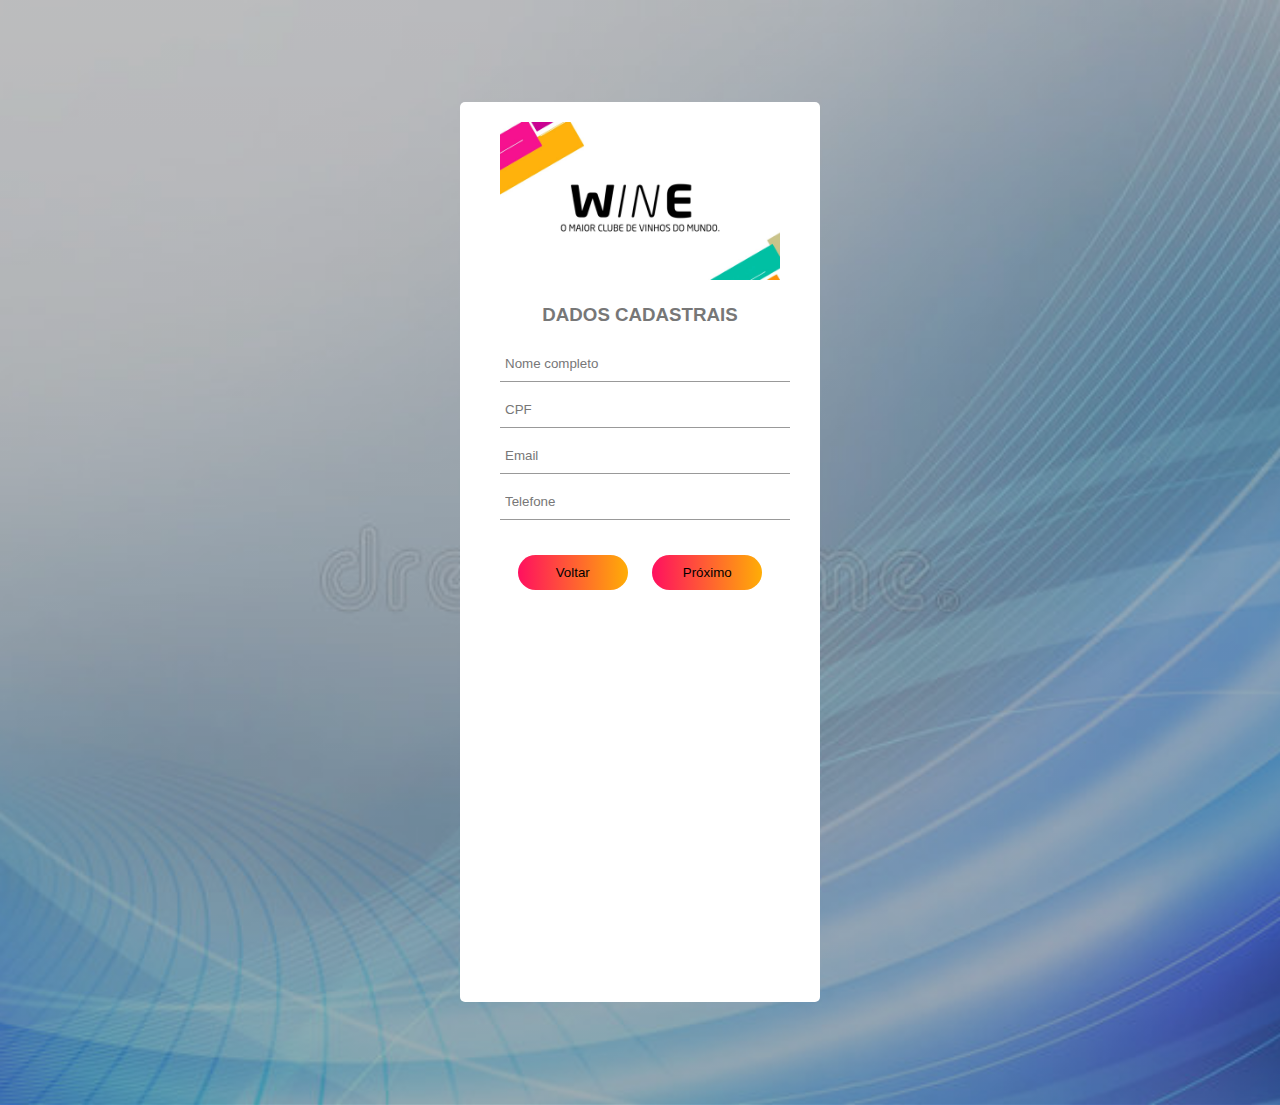
==== cad_cliente.html @ b89da96b "Wine ecommerce" ====
<!DOCTYPE html>
<html>
  <head>
    <meta charset="utf-8">
    <link href="./assets/styles/clientes.css" rel="stylesheet" />

    <title>Hiring Coders Challenge #2 - Ecommerce on Local Storage</title>
  </head>
  <body>
  	
	<div class="container">
	
		<form id="Form1">
			<div class="logo-shop"><img src="./assets/images/Logo-Wine.jpg" alt="logoWine"></div>
			<h3>DADOS CADASTRAIS</h3>
			<input type="text" id="nome" placeholder="Nome completo">
			<input type="text" id="cpf" placeholder="CPF">
            <input type="email" id="email" placeholder="Email">			
			<input type="text" id="tel"placeholder="Telefone">			
		
			<div class="btn-box">
				<button type="button"><a href="index.html">Voltar</a></button>
				<button type="button" id="Next1">Próximo</button>
			</div>		
		</form>

		<form id="Form2">
			<div class="logo-shop"><img src="./assets/images/Logo-Wine.jpg" alt="logoWine"></div>
            <h3>ENDERECO DE ENTREGA</h3>
			<input type="search" id="cep" name="cep" placeholder="CEP">
			<input type="text" id="endereco" placeholder="Rua">
			<input type="text" id="num" placeholder="Num / Complemento">			
			<input type="text" name="bairro" id="bairro" placeholder="Bairro">
			<input type="text" id="cidade" placeholder="Cidade">
			<input type="text" id="uf" placeholder="Estado">
			
		
			<div class="btn-box">
				<button type="button"id="Back1">Anterior</button>
				<button id="submit" type="submit">Cadastrar</button>
				<button type="button" id="readProduct">Ver LS na Consola</button>				
			</div>		
		</form>

	</div>
	
	<script src="https://code.jquery.com/jquery-3.6.0.min.js"integrity="sha256-/xUj+3OJU5yExlq6GSYGSHk7tPXikynS7ogEvDej/m4="crossorigin="anonymous"></script>
	<script src="./assets/javascript/app.js"></script>    
	<script src="./assets/javascript/clientels.js"></script>    	
	<script src="./assets/javascript/cep.js"></script>	
	
  </body>
</html>
---- assets/styles/clientes.css ----
* {
    margin:0;
    padding:0;
    font-family:sans-serif;
}

body {
    background-image: linear-gradient(rgba(0,0,0,0.25),rgba(0,0,0,0.3)),url("../images/abstract-blue-background-6344024.jpg");
    background-size:cover;
    background-position: center center;
    background-repeat:no-repeat;

}

.container {
   width:360px;
   height: 100vh;
   margin:8% auto;
   background:white;
   border-radius: 5px;
   position:relative;
   overflow: hidden;
}

.logo-shop{    
   margin: 20px auto;
   width:100%;
}

.logo-shop img {
    max-width:100%;
}

h3{
   text-align: center;
   margin-bottom: 15px;
   color:#777;
}

.container form {
   width:280px;
   position:absolute;
   top:0;
   left:40px;
   transition:0.5s;
   
}

form input {
   width:100%;
   padding:10px 5px;
   margin:5px 0;
   border:0;
   border-bottom:1px solid #999;
   outline:none;
   background:transparent;
}

::placeholder {
   color:#777;
}

.btn-box {
   width:100%;
   margin:30px auto;
   text-align:center;
}

form button {
   width:110px;
   height:35px;
   margin:0 10px;
   background-image: linear-gradient(to right, #ff105f, #ffad06);
   border-radius: 30px;
   border:0;
   outline:none;
   cursor:pointer;
}

#readProduct {
   width:90%;
   height:35px;
   margin:auto;
   margin-top:1rem;
   background-image: linear-gradient(to right, #ff105f, #ffad06);
   border-radius: 30px;
   border:0;
   outline:none;
   cursor:pointer;
}


button a {
   text-decoration: none;
   color:black;
}

button a:hover{
   text-decoration: underline;
}

#Form2 {
   left:450px;
}

#Form3 {
   left:450px;
}

.step-row{
   width:360px;
   height: 40px;
   margin:0 auto;
   display:flex;
   align-items: center;
   box-shadow: 0 -1px 5px -1px #000;
   position:relative;
}

.step-col {
   width:180px;
   text-align:center;
   color:#333;
   position:relative;
}

#progress{
   position:absolute;
   height:100%;
   width:180px;
   background-image: linear-gradient(to right,#ff105f,#ffad06);
   transition:1s;
}
#progress::after{
  content: "";
  height: 0;
  width: 0;
  border-top:20px solid transparent;
  border-bottom: 20px solid transparent;
  position:absolute;
  right:-20px;
  top:0;
  border-left: 20px solid #ffad06;
}
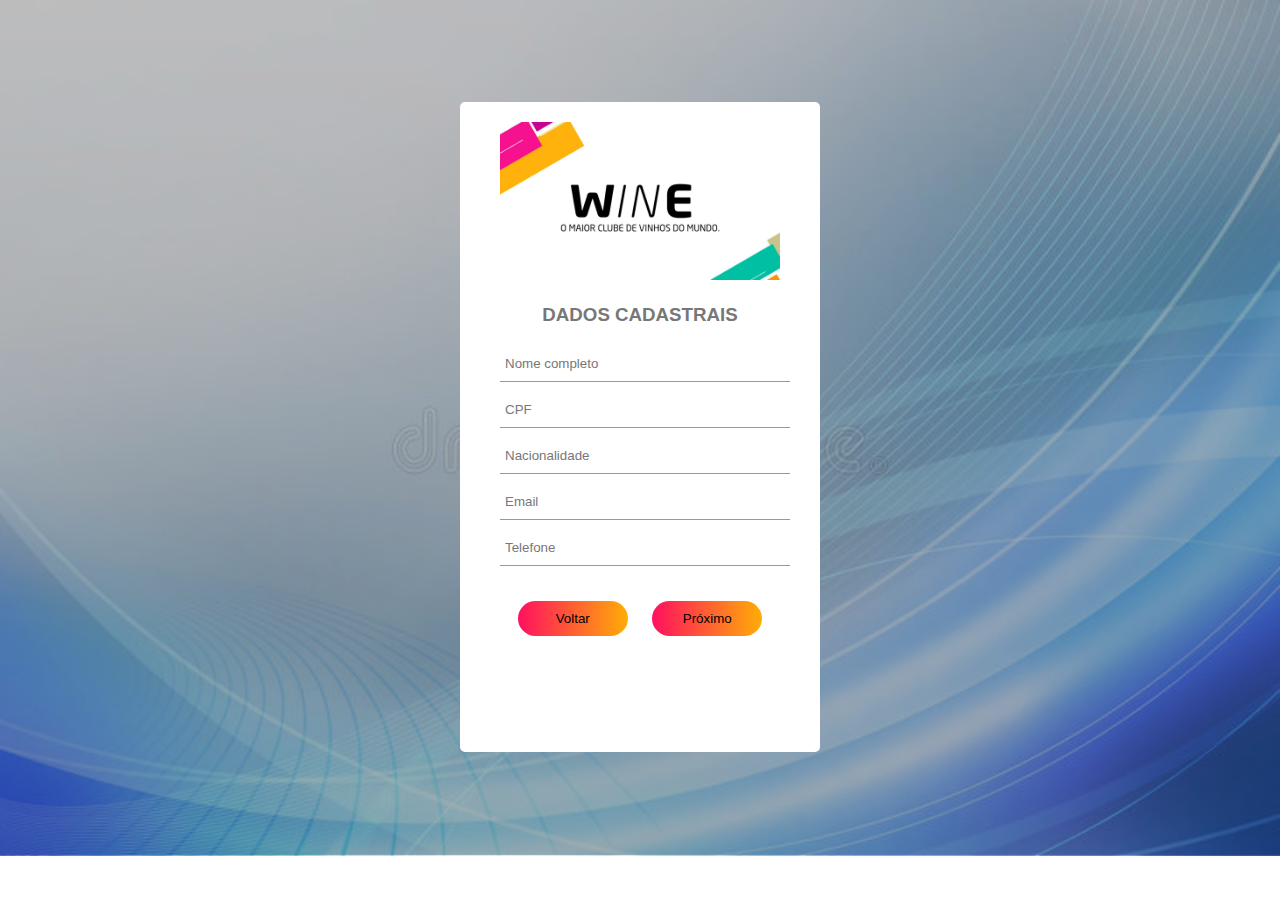
==== commit 1d618a17: "upload v2" ====
--- a/cad_cliente.html
+++ b/cad_cliente.html
@@ -15,6 +15,7 @@
 			<h3>DADOS CADASTRAIS</h3>
 			<input type="text" id="nome" placeholder="Nome completo">
 			<input type="text" id="cpf" placeholder="CPF">
+			<input type="text" id="nacionalidade" placeholder="Nacionalidade">
             <input type="email" id="email" placeholder="Email">			
 			<input type="text" id="tel"placeholder="Telefone">			
 		
--- a/assets/styles/clientes.css
+++ b/assets/styles/clientes.css
@@ -14,7 +14,7 @@
 
 .container {
    width:360px;
-   height: 100vh;
+   height: 650px;
    margin:8% auto;
    background:white;
    border-radius: 5px;
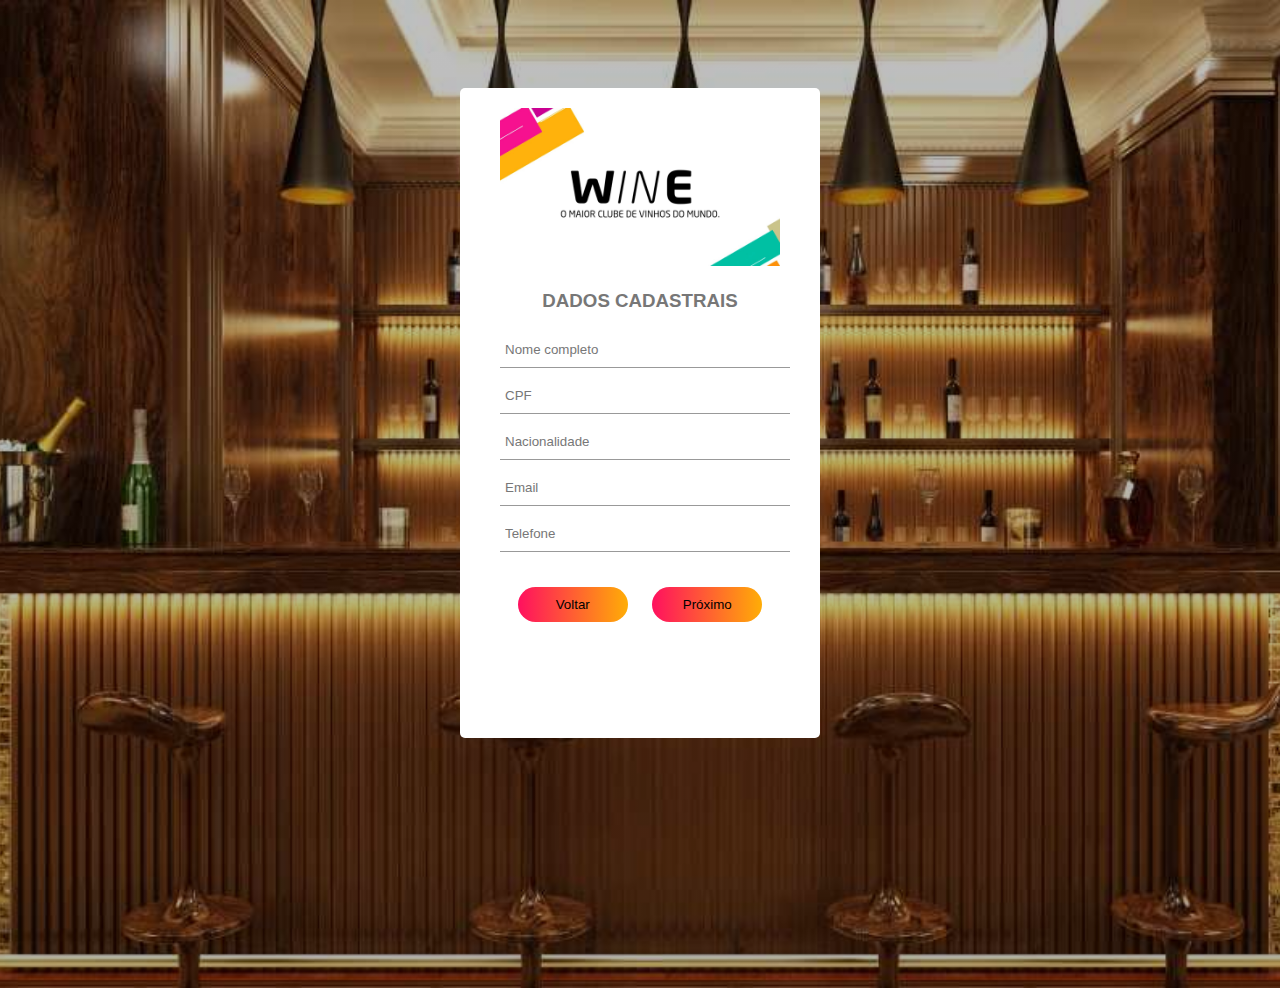
==== commit dc36a395: "Add files via upload" ====
--- a/cad_cliente.html
+++ b/cad_cliente.html
@@ -1,54 +1,54 @@
-<!DOCTYPE html>
-<html>
-  <head>
-    <meta charset="utf-8">
-    <link href="./assets/styles/clientes.css" rel="stylesheet" />
-
-    <title>Hiring Coders Challenge #2 - Ecommerce on Local Storage</title>
-  </head>
-  <body>
-  	
-	<div class="container">
-	
-		<form id="Form1">
-			<div class="logo-shop"><img src="./assets/images/Logo-Wine.jpg" alt="logoWine"></div>
-			<h3>DADOS CADASTRAIS</h3>
-			<input type="text" id="nome" placeholder="Nome completo">
-			<input type="text" id="cpf" placeholder="CPF">
-			<input type="text" id="nacionalidade" placeholder="Nacionalidade">
-            <input type="email" id="email" placeholder="Email">			
-			<input type="text" id="tel"placeholder="Telefone">			
-		
-			<div class="btn-box">
-				<button type="button"><a href="index.html">Voltar</a></button>
-				<button type="button" id="Next1">Próximo</button>
-			</div>		
-		</form>
-
-		<form id="Form2">
-			<div class="logo-shop"><img src="./assets/images/Logo-Wine.jpg" alt="logoWine"></div>
-            <h3>ENDERECO DE ENTREGA</h3>
-			<input type="search" id="cep" name="cep" placeholder="CEP">
-			<input type="text" id="endereco" placeholder="Rua">
-			<input type="text" id="num" placeholder="Num / Complemento">			
-			<input type="text" name="bairro" id="bairro" placeholder="Bairro">
-			<input type="text" id="cidade" placeholder="Cidade">
-			<input type="text" id="uf" placeholder="Estado">
-			
-		
-			<div class="btn-box">
-				<button type="button"id="Back1">Anterior</button>
-				<button id="submit" type="submit">Cadastrar</button>
-				<button type="button" id="readProduct">Ver LS na Consola</button>				
-			</div>		
-		</form>
-
-	</div>
-	
-	<script src="https://code.jquery.com/jquery-3.6.0.min.js"integrity="sha256-/xUj+3OJU5yExlq6GSYGSHk7tPXikynS7ogEvDej/m4="crossorigin="anonymous"></script>
-	<script src="./assets/javascript/app.js"></script>    
-	<script src="./assets/javascript/clientels.js"></script>    	
-	<script src="./assets/javascript/cep.js"></script>	
-	
-  </body>
+<!DOCTYPE html>
+<html>
+  <head>
+    <meta charset="utf-8">
+    <link href="./assets/styles/clientes.css" rel="stylesheet" />
+
+    <title>Hiring Coders Challenge #2 - Ecommerce on Local Storage</title>
+  </head>
+  <body>
+  	
+	<div class="container">
+	
+		<form id="Form1">
+			<div class="logo-shop"><img src="./assets/images/Logo-Wine.jpg" alt="logoWine"></div>
+			<h3>DADOS CADASTRAIS</h3>
+			<input type="text" id="nome" placeholder="Nome completo">
+			<input type="text" id="cpf" placeholder="CPF">
+			<input type="text" id="nacionalidade" placeholder="Nacionalidade">
+            <input type="email" id="email" placeholder="Email">			
+			<input type="text" id="tel"placeholder="Telefone">			
+		
+			<div class="btn-box">
+				<button type="button"><a href="index.html">Voltar</a></button>
+				<button type="button" id="Next1">Próximo</button>
+			</div>		
+		</form>
+
+		<form id="Form2">
+			<div class="logo-shop"><img src="./assets/images/Logo-Wine.jpg" alt="logoWine"></div>
+            <h3>ENDERECO DE ENTREGA</h3>
+			<input type="search" id="cep" name="cep" placeholder="CEP">
+			<input type="text" id="endereco" placeholder="Rua">
+			<input type="text" id="num" placeholder="Num / Complemento">			
+			<input type="text" name="bairro" id="bairro" placeholder="Bairro">
+			<input type="text" id="cidade" placeholder="Cidade">
+			<input type="text" id="uf" placeholder="Estado">
+			
+		
+			<div class="btn-box">
+				<button type="button"id="Back1">Anterior</button>
+				<button id="submit" type="submit">Cadastrar</button>
+				<button type="button" id="readProduct">Ver LS na Consola</button>				
+			</div>		
+		</form>
+
+	</div>
+	
+	<script src="https://code.jquery.com/jquery-3.6.0.min.js"integrity="sha256-/xUj+3OJU5yExlq6GSYGSHk7tPXikynS7ogEvDej/m4="crossorigin="anonymous"></script>
+	<script src="./assets/javascript/app.js"></script>    
+	<script src="./assets/javascript/clientels.js"></script>    	
+	<script src="./assets/javascript/cep.js"></script>	
+	
+  </body>
 </html>--- a/assets/styles/clientes.css
+++ b/assets/styles/clientes.css
@@ -1,144 +1,110 @@
-* {
-    margin:0;
-    padding:0;
-    font-family:sans-serif;
-}
-
-body {
-    background-image: linear-gradient(rgba(0,0,0,0.25),rgba(0,0,0,0.3)),url("../images/abstract-blue-background-6344024.jpg");
-    background-size:cover;
-    background-position: center center;
-    background-repeat:no-repeat;
-
-}
-
-.container {
-   width:360px;
-   height: 650px;
-   margin:8% auto;
-   background:white;
-   border-radius: 5px;
-   position:relative;
-   overflow: hidden;
-}
-
-.logo-shop{    
-   margin: 20px auto;
-   width:100%;
-}
-
-.logo-shop img {
-    max-width:100%;
-}
-
-h3{
-   text-align: center;
-   margin-bottom: 15px;
-   color:#777;
-}
-
-.container form {
-   width:280px;
-   position:absolute;
-   top:0;
-   left:40px;
-   transition:0.5s;
-   
-}
-
-form input {
-   width:100%;
-   padding:10px 5px;
-   margin:5px 0;
-   border:0;
-   border-bottom:1px solid #999;
-   outline:none;
-   background:transparent;
-}
-
-::placeholder {
-   color:#777;
-}
-
-.btn-box {
-   width:100%;
-   margin:30px auto;
-   text-align:center;
-}
-
-form button {
-   width:110px;
-   height:35px;
-   margin:0 10px;
-   background-image: linear-gradient(to right, #ff105f, #ffad06);
-   border-radius: 30px;
-   border:0;
-   outline:none;
-   cursor:pointer;
-}
-
-#readProduct {
-   width:90%;
-   height:35px;
-   margin:auto;
-   margin-top:1rem;
-   background-image: linear-gradient(to right, #ff105f, #ffad06);
-   border-radius: 30px;
-   border:0;
-   outline:none;
-   cursor:pointer;
-}
-
-
-button a {
-   text-decoration: none;
-   color:black;
-}
-
-button a:hover{
-   text-decoration: underline;
-}
-
-#Form2 {
-   left:450px;
-}
-
-#Form3 {
-   left:450px;
-}
-
-.step-row{
-   width:360px;
-   height: 40px;
-   margin:0 auto;
-   display:flex;
-   align-items: center;
-   box-shadow: 0 -1px 5px -1px #000;
-   position:relative;
-}
-
-.step-col {
-   width:180px;
-   text-align:center;
-   color:#333;
-   position:relative;
-}
-
-#progress{
-   position:absolute;
-   height:100%;
-   width:180px;
-   background-image: linear-gradient(to right,#ff105f,#ffad06);
-   transition:1s;
-}
-#progress::after{
-  content: "";
-  height: 0;
-  width: 0;
-  border-top:20px solid transparent;
-  border-bottom: 20px solid transparent;
-  position:absolute;
-  right:-20px;
-  top:0;
-  border-left: 20px solid #ffad06;
-}+* {
+    margin:0;
+    padding:0;
+    font-family:sans-serif;
+}
+
+body {
+   background-image: linear-gradient(rgba(0,0,0,0.25),rgba(0,0,0,0.3)),url("../images/leaco.jpeg");
+   background-size:cover;
+   background-position: center center;
+   margin-top:30px;
+   width: 90%;
+   max-width: 1100px;
+   margin:auto;
+   height: 100vh;
+   background-repeat:no-repeat;
+   
+
+}
+
+.container {
+   width:360px;
+   height: 650px;
+   margin:8% auto;
+   background:white;
+   border-radius: 5px;
+   position:relative;
+   overflow: hidden;
+}
+
+.logo-shop{    
+   margin: 20px auto;
+   width:100%;
+}
+
+.logo-shop img {
+    max-width:100%;
+}
+
+h3{
+   text-align: center;
+   margin-bottom: 15px;
+   color:#777;
+}
+
+.container form {
+   width:280px;
+   position:absolute;
+   top:0;
+   left:40px;
+   transition:0.5s;
+   
+}
+
+form input {
+   width:100%;
+   padding:10px 5px;
+   margin:5px 0;
+   border:0;
+   border-bottom:1px solid #999;
+   outline:none;
+   background:transparent;
+}
+
+::placeholder {
+   color:#777;
+}
+
+.btn-box {
+   width:100%;
+   margin:30px auto;
+   text-align:center;
+}
+
+form button {
+   width:110px;
+   height:35px;
+   margin:0 10px;
+   background-image: linear-gradient(to right, #ff105f, #ffad06);
+   border-radius: 30px;
+   border:0;
+   outline:none;
+   cursor:pointer;
+}
+
+#readProduct {
+   width:90%;
+   height:35px;
+   margin:auto;
+   margin-top:1rem;
+   background-image: linear-gradient(to right, #ff105f, #ffad06);
+   border-radius: 30px;
+   border:0;
+   outline:none;
+   cursor:pointer;
+}
+
+
+button a {
+   text-decoration: none;
+   color:black;
+}
+
+button a:hover{
+   text-decoration: underline;
+}
+
+#Form2 {
+   left:450px;
+}
